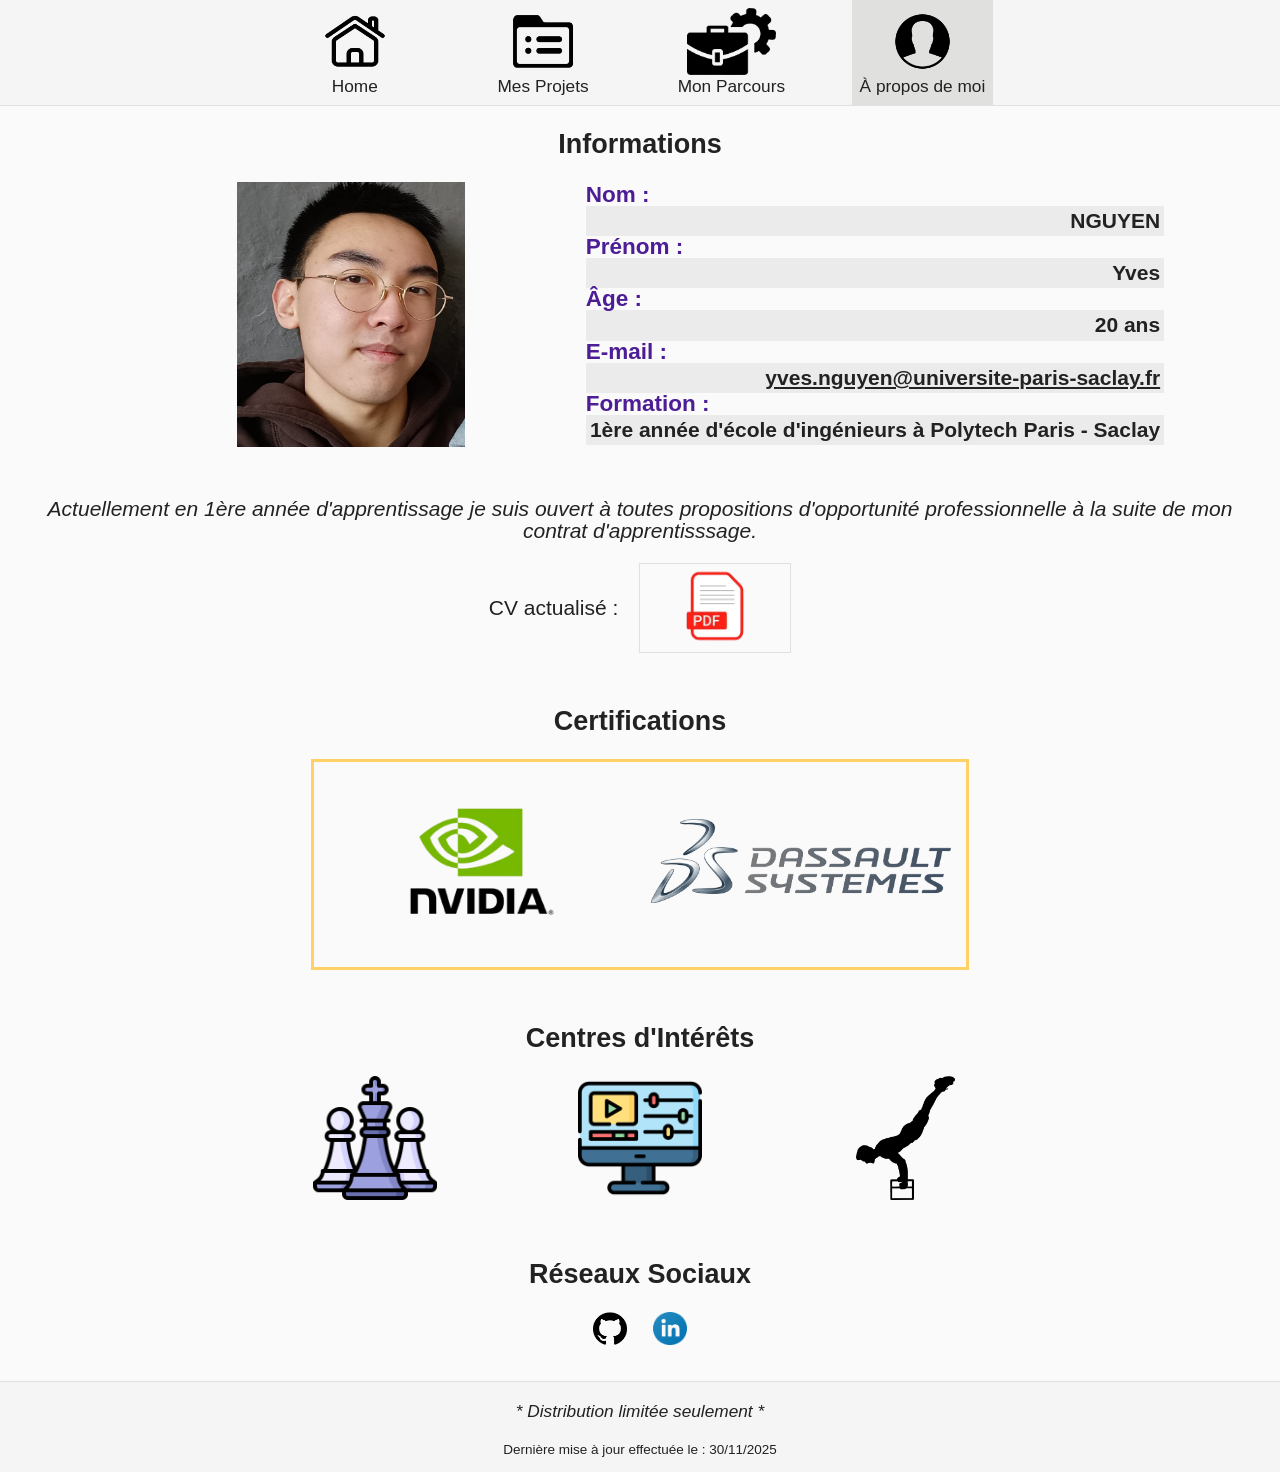
==== html/a_propos_de_moi.html @ 25fddba3 "Last rebase for personnal website + Deleted useless files" ====
<!DOCTYPE html>
<html lang="en">

<head>
    <meta charset="UTF-8">
    <meta name="viewport" content="width=device-width, initial-scale=1.0">
    <title>À Propos de Moi</title>
</head>

<link rel="stylesheet" href="../css/global.css">
<link rel="stylesheet" href="../css/menubar_header.css">
<link rel="stylesheet" href="../css/sidebar_phone.css">
<link rel="stylesheet" href="../css/main_section_a_propos_de_moi.css">

<body>
    <header>
        <div id="sidebar_phone">
            <div id="sidebar_phone_burger">
                <div id="sidebar_phone_burger_div">
                    <img src="../img/icons/burger_icon.png" alt="burger_menu">
                </div>
                <div id="sidebar_phone_container">
                    <div id="sidebar_phone_home">
                        <a id="sidebar_phone_home_a" href="../index.html">
                            <div>
                                <img src="../img/icons/home_icon.png" alt="home_section">
                                <p>Home</p>
                            </div>
                        </a>
                    </div>
                    <div id="sidebar_phone_myprojects">
                        <a id="sidebar_phone_myprojects_a" href="../html/mes_projets.html">
                            <div>
                                <img src="../img/icons/myprojects_icon.png" alt="mes_projets_section">
                                    <p>Mes Projets</p>
                            </div>
                        </a>  
                    </div>
                    <div id="sidebar_phone_experience">
                        <a id="sidebar_phone_experience_a" href="../html/mon_parcours.html">
                            <div>
                                <img src="../img/icons/experience_icon.png" alt="mon_parcours_section">
                                <p>Mon Parcours</p>
                            </div>
                        </a>  
                    </div>
                    <div id="sidebar_phone_about_me" class="demark">
                        <a id="sidebar_phone_about_me_a" href="../html/a_propos_de_moi.html">
                            <div>
                                <img src="../img/icons/about_me_icon.png" alt="a_propos_de_moi_section">
                                <p>À propos de moi</p>
                            </div>
                        </a>  
                    </div>
                </div>
            </div> 
        </div>
        <div id="menubar_header">
            <div id="menubar_header_home">
                <a id="menubar_header_home_a" href="../index.html">
                    <div id="menubar_header_home_a_div">
                        <img src="../img/icons/home_icon.png" alt="home_section">
                        <p>Home</p>
                    </div>
                </a>
            </div>
            <div id="menubar_header_myprojects">
                <a id="menubar_header_myprojects_a" href="../html/mes_projets.html">
                    <div id="menubar_header_myprojects_a_div">
                        <img src="../img/icons/myprojects_icon.png" alt="mes_projets_section">
                        <p>Mes Projets</p>
                    </div>
                </a>
            </div>
            <div id="menubar_header_experience">
                <a id="menubar_header_experience_a" href="../html/mon_parcours.html">
                    <div id="menubar_header_experience_a_div">
                        <img src="../img/icons/experience_icon.png" alt="mon_parcours_section">
                        <p>Mon Parcours</p>
                    </div>
                </a>
            </div>
            <div id="menubar_header_about_me" class="demark">
                <a id="menubar_header_about_me_a" href="../html/a_propos_de_moi.html">
                    <div id="menubar_header_about_me_a_div">
                        <img src="../img/icons/about_me_icon.png" alt="a_propos_de_moi_section">
                        <p>À propos de moi</p>
                    </div>
                </a>
            </div>
        </div>
        <div id="sidebar_phone_burger_exit"></div>
    </header>
    <main>
        <section id="section_info">
            <p id="section_info_title">Informations</p>
            <div id="top_me_info">
                <div id="photo_me_info">
                    <img src="../img/pictures/picture_me.jpg" alt="picture_me">
                </div>
                <div id="top_me_info_text">
                    <p class="top_me_info_text_header">Nom : </p>
                    <p class="top_me_info_text_body">NGUYEN</p>
                    <p class="top_me_info_text_header">Prénom : </p>
                    <p class="top_me_info_text_body">Yves</p>
                    <p class="top_me_info_text_header">Âge : </p>
                    <p class="top_me_info_text_body">20 ans</p>
                    <p class="top_me_info_text_header">E-mail : </p>
                    <a href="mailto:yves.nguyen@universite-paris-saclay.fr?"><p class="top_me_info_text_body">yves.nguyen@universite-paris-saclay.fr</p></a>
                    <p class="top_me_info_text_header">Formation : </p>
                    <p class="top_me_info_text_body">1ère année d'école d'ingénieurs à Polytech Paris - Saclay</p>
                </div>
                
            </div>
            <div id="top_me_info_desc">
                <p><i>Actuellement en 1ère année d'apprentissage je suis ouvert à toutes propositions d'opportunité professionnelle à la suite de mon contrat d'apprentisssage.</i></p>
            </div>
        </section>
        <section id="section_cv">
            <div id="cv_info">
                <div><p>CV actualisé : </p></div>
                <div id="cv_info_img">
                    <a href="../documents/pdf/CV.pdf" download="CV_YVES_NGUYEN">
                        <img src="../img/icons/cv_icon.png" alt="pdf_icon">
                    </a>
                </div>
            </div>
        </section>
        <section id="section_certifications">
            <p id="section_certif_title">Certifications</p>
            <div id="certif_nvidia">
                <div id="certif_nvidia_img"><img src="../img/icons/nvidia_icon.png" alt="nvidia_icon"></div>
                <div id="certif_dassault_img"><img src="../img/icons/dassault_systeme_icon.png" alt="dassault_icon"></div>
            </div>
        </section>
        <section id="section_interets">
            <p id="section_interets_title">Centres d'Intérêts</p>
            <div id="interets">
                <div id="interets_chess_img"><img src="../img/icons/chess_icon.png" alt="chess_icon"></div>
                <div id="interets_video_editing_img"><img src="../img/icons/video_editing_icon.png" alt="video_editing_icon"></div>
                <div id="interets_calisthenics_img"><img src="../img/icons/calisthenics_icon.png" alt="calisthenics_icon"></div>
            </div>
        </section>
        <section id="section_social">
            <p id="section_social_title">Réseaux Sociaux</p>
            <div id="social">
                <div id="social_github_img"><a href="https://github.com/snafu-8i" target="_blank"><img src="../img/icons/github_icon.png" alt="github_icon"></a></div>
                <div id="social_linkledin_img"><a href="https://www.linkedin.com/in/yves-nguyen-7147b52ba/" target="_blank"><img src="../img/icons/linkedin_icon.png" alt="linkledin_icon"></a></div>
            </div>
        </section>
    </main>
    <footer>
        <p>* Distribution limitée seulement *</p>
        <p id="footer_actualisation">Dernière mise à jour effectuée le : 30/11/2025</p>
    </footer>
</body>
<script src="../js/sidebar_burger.js"></script>
</html>
---- css/global.css ----
/*####################################
  #                                  #
  #    Global css of the page        #
  #                                  #
  ##################################*/

:root{
    --body_color : #222222;
    --border_color_general : #E0E0E0;
    --border_color_special : #ffd166;
    --border_color_mon_parcours :  #c1daca;
    --font_size_header : clamp(15px,10vw,1.15rem);
    --background_white_init : #F5F5F5;
    --font_main_section : clamp(16px,6vw,1.4rem);
    --font_main_section_mon_parcours : clamp(15px,5vw,1.4rem);
    --font_main_section_title : clamp(20px,6vw,1.8rem);
    --font_main_section_small_title : clamp(17px,5vw,1.5rem);
    --background_body : #FAFAFA;
    --body_color_title : #4C1D95;
    --border_color_warning : #7C2D12;
    --font_footer_act : clamp(10px,10vw,0.9rem);
    --link_demark_color : #a7c957;
    --background_a_propos_de_moi : rgb(235, 235, 235);
    --demark_color : #e0e0de; 
}

html{
    font:15px/22px arial,sans-serif;
}

body{
    margin : 0;
    color : var(--body_color);
    background-color: var(--background_body);
}

header{
    border-bottom : 1px solid var(--border_color_general);
    background-color: var(--background_white_init);
}

main{
    background-color: var(--background_body);
}

footer{
    border-top : 1px solid var(--border_color_general);
    font-size: var(--font_size_header);
    font-style: italic;
    font-family: 'Franklin Gothic Medium', 'Arial Narrow', Arial, sans-serif;
    text-align: center;
    display:flex;
    flex-direction: column;
    justify-content: center;
    align-items: center;
    background-color: var(--background_white_init);
}

#footer_actualisation{
    font-style:normal;
    font-size: var(--font_footer_act);
    padding-bottom:0.8em;
    margin: 0;
}

.demark{
    background-color: var(--demark_color);
}

@media (max-width:900px){
    header{
        display: flex;
    }
}
---- css/menubar_header.css ----
@import 'global.css';

/*####################################
  #                                  #
  #         Menubar css              #
  #                                  #
  ##################################*/

#menubar_header{
    display:flex;
    justify-content: center;
    gap : 3.5em;
}

#menubar_header_home, #menubar_header_myprojects, #menubar_header_experience, #menubar_header_about_me{
    text-align: center;
    font-size: var(--font_size_header);
    padding:0.4em;
}

#menubar_header_home_a, #menubar_header_myprojects_a, #menubar_header_experience_a, #menubar_header_about_me_a{
    text-decoration: none;
}

#menubar_header_home_a_div, #menubar_header_myprojects_a_div, #menubar_header_experience_a_div, #menubar_header_about_me_a_div{
    display:flex;
    flex-direction: column;
    align-items:center;
    border : 1px solid transparent;
}

#menubar_header_home_a:hover #menubar_header_home_a_div,#menubar_header_myprojects_a:hover #menubar_header_myprojects_a_div,#menubar_header_experience_a:hover #menubar_header_experience_a_div, #menubar_header_about_me_a:hover #menubar_header_about_me_a_div{
    transform : scale(1.04);
    transition : 0.35s ease-out;
}

#menubar_header_home_a_div img, #menubar_header_myprojects_a_div img, #menubar_header_experience_a_div img, #menubar_header_about_me_a_div img{
    object-fit: contain;
    aspect-ratio: 16/9;
    width:120px;
    max-width: 100%;
}

#menubar_header_home_a_div p, #menubar_header_myprojects_a_div p, #menubar_header_experience_a_div p, #menubar_header_about_me_a_div p{
    color:var(--body_color);
    margin-top : 0px;
    margin-bottom: 0px;
}


@media (max-width:900px){
    #menubar_header{
        display: none;
    }
    
}
---- css/sidebar_phone.css ----
@import 'global.css';

/*####################################
  #                                  #
  #    Sidebar_phone_responsive      #
  #                                  #
  ##################################*/

#sidebar_phone{
    display: none;
    flex-direction: column;
    width:125px;
    max-width:50%;
}

#sidebar_phone_container{
    width:125px;  
    overflow: hidden;
    background-color: var(--background_white_init);
    position:absolute;
    height:0;
    max-width:100%;
    z-index:1;
}

.sidebar_phone_container_added{
    border-right : 1px solid var(--border_color_general);
    border-bottom : 1px solid var(--border_color_general);
}

#sidebar_phone_burger{
    position: relative;
}
.sidebar_phone_burger_added{
    border-right : 1px solid var(--border_color_general);
}

#sidebar_phone_burger_div:hover{
    cursor: pointer;
}

#sidebar_phone_home_a, #sidebar_phone_myprojects_a, #sidebar_phone_experience_a, #sidebar_phone_about_me_a{
    text-decoration: none;
    color : var(--body_color);
}

#sidebar_phone_burger_div img, #sidebar_phone_home_a img, #sidebar_phone_myprojects_a img, #sidebar_phone_experience_a img, #sidebar_phone_about_me_a img{
    object-fit: contain;
    aspect-ratio: 16/9;
    width:100%;
}

#sidebar_phone_home, #sidebar_phone_myprojects, #sidebar_phone_experience, #sidebar_phone_about_me, #sidebar_phone_container{
    text-align: center;
    font-size: var(--font_size_header);
}

#sidebar_phone_burger_exit{
    flex-grow: 1;
    background-color: var(--background_white_init);
}



@media (max-width:900px){
    #sidebar_phone{
        display: flex;
    }
}
---- css/main_section_a_propos_de_moi.css ----
@import 'global.css';

/*####################################
  #                                  #
  #    CSS main_a_propos_de_moi      #
  #                                  #
  ##################################*/

#section_info{
    display:flex;
    flex-direction: column;
    align-items: center;
    margin-left: 2em;
    margin-right: 2em;
}

#section_info_title,#section_certif_title,#section_social_title,#section_interets_title{
    font-size: var(--font_main_section_title);
    text-align: center;
    font-weight: bold;
}

#top_me_info{
    display:flex;
    align-items: center;
    margin-bottom: 2em;
}

#photo_me_info{
    max-width:470px;
    min-width: 200px;
    display: flex;
}

#photo_me_info img{
    width:100%;
    object-fit: contain;
    aspect-ratio: 16/9;
}

#top_me_info_text{
    width:100%;
    max-width:1000px;
}

#top_me_info_text a{
    text-decoration: underline;
    color:var(--body_color);
}

.top_me_info_text_header{
    margin:0;
    font-size:  var(--font_main_section_small_title);
    color:var(--body_color_title);
    font-weight: bold;
}

.top_me_info_text_body{
    margin:0;
    display:flex;
    justify-content: end;
    padding:0.2em;
    font-weight: bold;
    font-size: var(--font_main_section);
    background-color: var(--background_a_propos_de_moi);
}

.top_me_info_text_body p{
    display: flex;
    margin:0;
}

#top_me_info_desc p{
    font-size: var(--font_main_section);
    text-align: center;
}

/*##############################################
  #                  Section CV                #
  #############################################*/

#section_cv{
    display:flex;
    flex-direction: column;
    align-items: center;
    margin-left: 2em;
    margin-right: 2em;
    margin-bottom:2em;
}

#cv_info{
    display: flex;
    justify-content: center;
    flex-wrap: wrap;
    gap:1em;
    align-items: center;
    font-size: var(--font_main_section);
}

#cv_info_img{
    max-width:150px;
    border: 1px solid var(--border_color_general);
}

#cv_info_img img{
    object-fit: contain;
    aspect-ratio: 16/9;
    width:100%;
}

/*##############################################
  #             Section Certications           #
  #############################################*/

#section_certifications{
    display:flex;
    flex-direction: column;
    align-items: center;
    margin-left: 2em;
    margin-right: 2em;
}

#certif_nvidia{
    display: flex;
    justify-content: center;
    align-items: center;
    gap: 1.5em;
    flex-wrap: wrap;
    border: 3px solid var(--border_color_special);
    padding:1em;
    margin-bottom: 2em;
}

#certif_nvidia_img,#certif_dassault_img{
    max-width:300px;
    min-width:170px;
}

#certif_nvidia_img img,#certif_dassault_img img{
    width:100%;
    object-fit: contain;
    aspect-ratio: 16/9;
}
/*##############################################
  #                Section Hobbys              #
  #############################################*/

#section_interets{
    display:flex;
    flex-direction: column;
    align-items: center;
    margin-left: 2em;
    margin-right: 2em;
}

#interets{
    display: flex;
    flex-wrap: wrap;
    justify-content: center;
    align-items: center;
    margin-bottom: 2em;
    gap:3em;
}

#interets_chess_img,#interets_video_editing_img,#interets_calisthenics_img{
    max-width:220px;
    min-width:160px;
}

#interets_chess_img img,#interets_video_editing_img img,#interets_calisthenics_img img{
    width:100%;
    object-fit: contain;
    aspect-ratio: 16/9;
    transition:0.3s;
}

#interets_chess_img img:hover{
    transform: scale(1.05);
}

#interets_video_editing_img img:hover{
    transform: scale(1.05);
}

#interets_calisthenics_img img:hover{
    transform: scale(1.05);
}

/*##############################################
  #                Section Social              #
  #############################################*/

#section_social{
    display:flex;
    flex-direction: column;
    align-items: center;
    margin-left: 2em;
    margin-right: 2em;
}

#social{
    display: flex;
    justify-content: center;
    align-items: center;
    margin-bottom: 2em;
}

#social_github_img img,#social_linkledin_img img{
    width:60px;
    object-fit: contain;
    aspect-ratio: 16/9;
}

@media (max-width:900px){
    #top_me_info{
        flex-direction: column;
        align-items: center;
    }
}
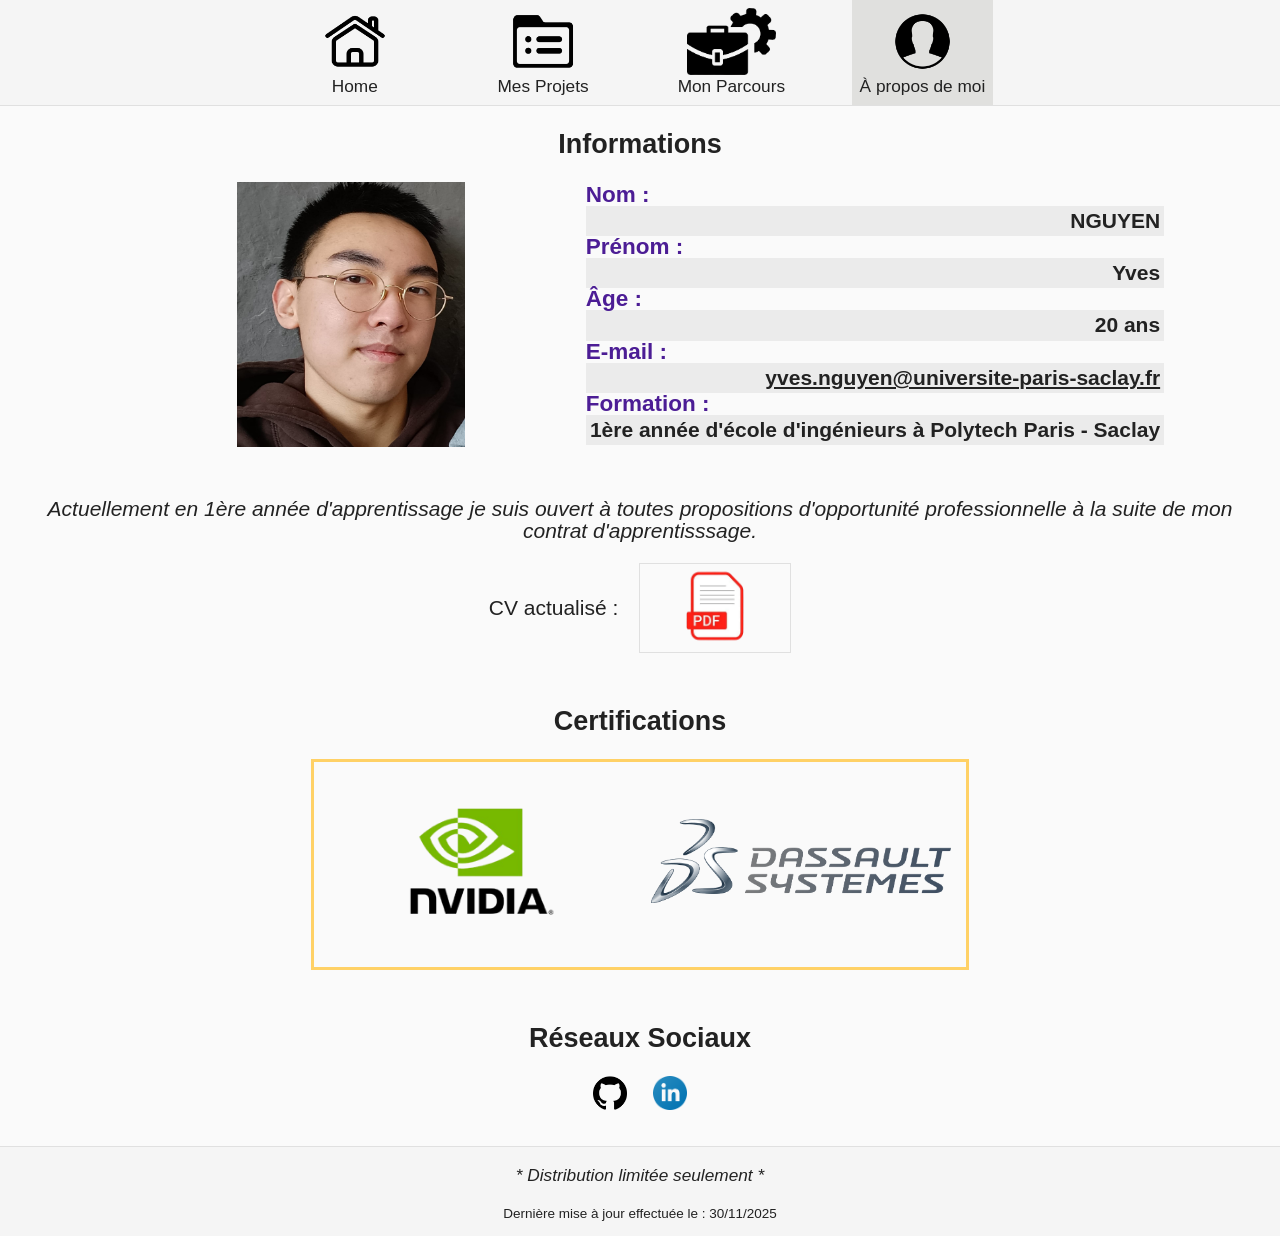
==== commit 73c2a3bb: "Last rebase for personnal website Previous Rebase for test" ====
--- a/html/a_propos_de_moi.html
+++ b/html/a_propos_de_moi.html
@@ -133,18 +133,10 @@
                 <div id="certif_dassault_img"><img src="../img/icons/dassault_systeme_icon.png" alt="dassault_icon"></div>
             </div>
         </section>
-        <section id="section_interets">
-            <p id="section_interets_title">Centres d'Intérêts</p>
-            <div id="interets">
-                <div id="interets_chess_img"><img src="../img/icons/chess_icon.png" alt="chess_icon"></div>
-                <div id="interets_video_editing_img"><img src="../img/icons/video_editing_icon.png" alt="video_editing_icon"></div>
-                <div id="interets_calisthenics_img"><img src="../img/icons/calisthenics_icon.png" alt="calisthenics_icon"></div>
-            </div>
-        </section>
         <section id="section_social">
             <p id="section_social_title">Réseaux Sociaux</p>
             <div id="social">
-                <div id="social_github_img"><a href="https://github.com/snafu-8i" target="_blank"><img src="../img/icons/github_icon.png" alt="github_icon"></a></div>
+                <div id="social_github_img"><a href="https://github.com/snafu-8i" target="_blank"><img src="../img/icons/github.png" alt="github_icon"></a></div>
                 <div id="social_linkledin_img"><a href="https://www.linkedin.com/in/yves-nguyen-7147b52ba/" target="_blank"><img src="../img/icons/linkedin_icon.png" alt="linkledin_icon"></a></div>
             </div>
         </section>
--- a/css/main_section_a_propos_de_moi.css
+++ b/css/main_section_a_propos_de_moi.css
@@ -14,7 +14,7 @@
     margin-right: 2em;
 }
 
-#section_info_title,#section_certif_title,#section_social_title,#section_interets_title{
+#section_info_title,#section_certif_title,#section_social_title{
     font-size: var(--font_main_section_title);
     text-align: center;
     font-weight: bold;
@@ -141,50 +141,6 @@
     object-fit: contain;
     aspect-ratio: 16/9;
 }
-/*##############################################
-  #                Section Hobbys              #
-  #############################################*/
-
-#section_interets{
-    display:flex;
-    flex-direction: column;
-    align-items: center;
-    margin-left: 2em;
-    margin-right: 2em;
-}
-
-#interets{
-    display: flex;
-    flex-wrap: wrap;
-    justify-content: center;
-    align-items: center;
-    margin-bottom: 2em;
-    gap:3em;
-}
-
-#interets_chess_img,#interets_video_editing_img,#interets_calisthenics_img{
-    max-width:220px;
-    min-width:160px;
-}
-
-#interets_chess_img img,#interets_video_editing_img img,#interets_calisthenics_img img{
-    width:100%;
-    object-fit: contain;
-    aspect-ratio: 16/9;
-    transition:0.3s;
-}
-
-#interets_chess_img img:hover{
-    transform: scale(1.05);
-}
-
-#interets_video_editing_img img:hover{
-    transform: scale(1.05);
-}
-
-#interets_calisthenics_img img:hover{
-    transform: scale(1.05);
-}
 
 /*##############################################
   #                Section Social              #
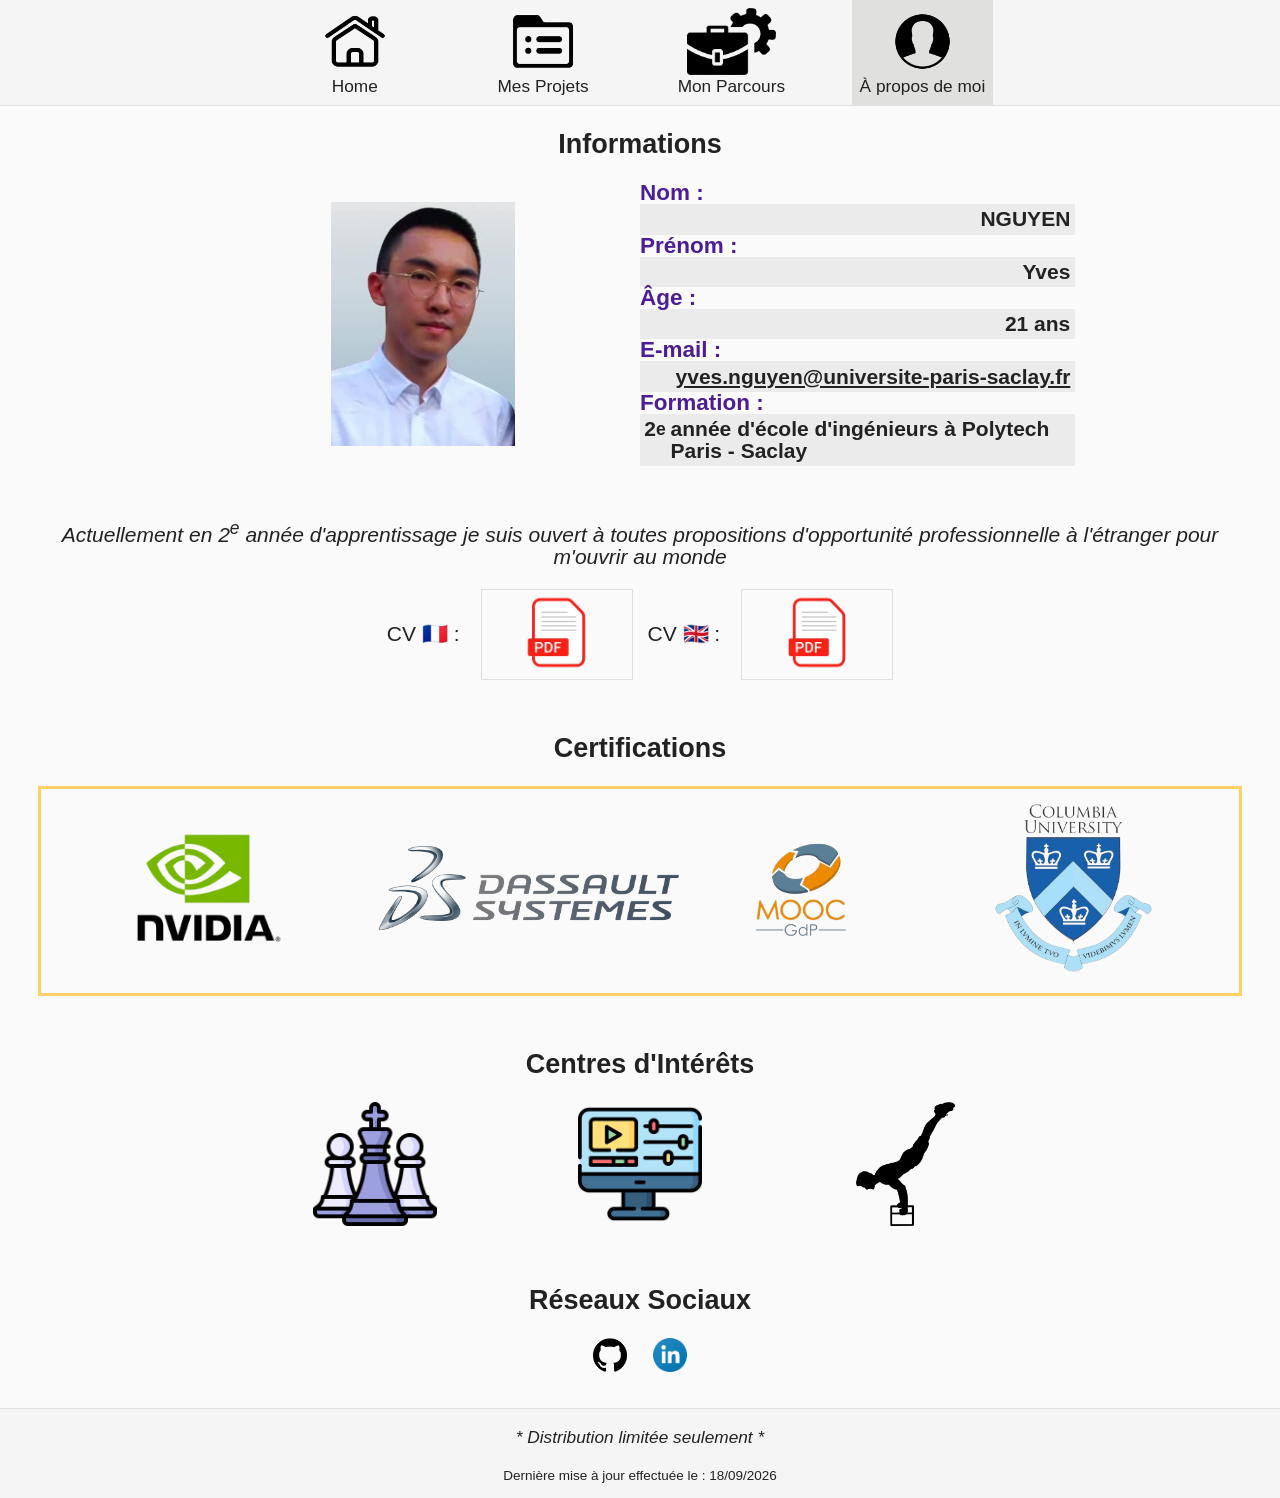
==== commit d2e0cb62: "Update" ====
--- a/html/a_propos_de_moi.html
+++ b/html/a_propos_de_moi.html
@@ -104,23 +104,31 @@
                     <p class="top_me_info_text_header">Prénom : </p>
                     <p class="top_me_info_text_body">Yves</p>
                     <p class="top_me_info_text_header">Âge : </p>
-                    <p class="top_me_info_text_body">20 ans</p>
+                    <p class="top_me_info_text_body">21 ans</p>
                     <p class="top_me_info_text_header">E-mail : </p>
                     <a href="mailto:yves.nguyen@universite-paris-saclay.fr?"><p class="top_me_info_text_body">yves.nguyen@universite-paris-saclay.fr</p></a>
                     <p class="top_me_info_text_header">Formation : </p>
-                    <p class="top_me_info_text_body">1ère année d'école d'ingénieurs à Polytech Paris - Saclay</p>
+                    <p class="top_me_info_text_body">2<sup style="margin-right: 5px;">e</sup>année d'école d'ingénieurs à Polytech Paris - Saclay</p>
                 </div>
                 
             </div>
             <div id="top_me_info_desc">
-                <p><i>Actuellement en 1ère année d'apprentissage je suis ouvert à toutes propositions d'opportunité professionnelle à la suite de mon contrat d'apprentisssage.</i></p>
+                <p><i>Actuellement en 2<sup>e</sup> année d'apprentissage je suis ouvert à toutes propositions d'opportunité professionnelle à l'étranger pour m'ouvrir au monde</i></p>
             </div>
         </section>
         <section id="section_cv">
             <div id="cv_info">
-                <div><p>CV actualisé : </p></div>
+                <div><p>CV 🇫🇷 : </p></div>
                 <div id="cv_info_img">
-                    <a href="../documents/pdf/CV.pdf" download="CV_YVES_NGUYEN">
+                    <a href="../documents/pdf/CV.pdf" download="CV_YVES_NGUYEN_FR">
+                        <img src="../img/icons/cv_icon.png" alt="pdf_icon">
+                    </a>
+                </div>
+            </div>
+            <div id="cv_info">
+                <div><p>CV 🇬🇧 : </p></div>
+                <div id="cv_info_img">
+                    <a href="../documents/pdf/CV_en.pdf" download="CV_YVES_NGUYEN_EN">
                         <img src="../img/icons/cv_icon.png" alt="pdf_icon">
                     </a>
                 </div>
@@ -131,19 +139,29 @@
             <div id="certif_nvidia">
                 <div id="certif_nvidia_img"><img src="../img/icons/nvidia_icon.png" alt="nvidia_icon"></div>
                 <div id="certif_dassault_img"><img src="../img/icons/dassault_systeme_icon.png" alt="dassault_icon"></div>
+                <div id="certif_gdp_img"><img src="../img/icons/mooc-gdp_icon.png" alt="gdp_icon"></div>
+                <div id="certif_columbia_img"><img src="../img/icons/columbia_icon.png" alt="columbia_icon"></div>
+            </div>
+        </section>
+        <section id="section_interets">
+            <p id="section_interets_title">Centres d'Intérêts</p>
+            <div id="interets">
+                <div id="interets_chess_img"><img src="../img/icons/chess_icon.png" alt="chess_icon"></div>
+                <div id="interets_video_editing_img"><img src="../img/icons/video_editing_icon.png" alt="video_editing_icon"></div>
+                <div id="interets_calisthenics_img"><img src="../img/icons/calisthenics_icon.png" alt="calisthenics_icon"></div>
             </div>
         </section>
         <section id="section_social">
             <p id="section_social_title">Réseaux Sociaux</p>
             <div id="social">
-                <div id="social_github_img"><a href="https://github.com/snafu-8i" target="_blank"><img src="../img/icons/github.png" alt="github_icon"></a></div>
+                <div id="social_github_img"><a href="https://github.com/snafu-8i" target="_blank"><img src="../img/icons/github_icon.png" alt="github_icon"></a></div>
                 <div id="social_linkledin_img"><a href="https://www.linkedin.com/in/yves-nguyen-7147b52ba/" target="_blank"><img src="../img/icons/linkedin_icon.png" alt="linkledin_icon"></a></div>
             </div>
         </section>
     </main>
     <footer>
         <p>* Distribution limitée seulement *</p>
-        <p id="footer_actualisation">Dernière mise à jour effectuée le : 30/11/2025</p>
+        <p id="footer_actualisation">Dernière mise à jour effectuée le : 18/09/2026</p>
     </footer>
 </body>
 <script src="../js/sidebar_burger.js"></script>
--- a/css/main_section_a_propos_de_moi.css
+++ b/css/main_section_a_propos_de_moi.css
@@ -14,7 +14,7 @@
     margin-right: 2em;
 }
 
-#section_info_title,#section_certif_title,#section_social_title{
+#section_info_title,#section_certif_title,#section_social_title,#section_interets_title{
     font-size: var(--font_main_section_title);
     text-align: center;
     font-weight: bold;
@@ -28,6 +28,7 @@
 
 #photo_me_info{
     max-width:470px;
+    width: 100%;
     min-width: 200px;
     display: flex;
 }
@@ -81,11 +82,13 @@
 
 #section_cv{
     display:flex;
-    flex-direction: column;
+    flex-direction: row;
+    justify-content: center;
     align-items: center;
     margin-left: 2em;
     margin-right: 2em;
     margin-bottom:2em;
+    gap: 15px;
 }
 
 #cv_info{
@@ -106,6 +109,14 @@
     object-fit: contain;
     aspect-ratio: 16/9;
     width:100%;
+}
+
+@media (max-width:900px){
+    #section_cv{
+        margin-left: 0;
+        margin-right: 0;
+        margin-bottom: 0;
+    }
 }
 
 /*##############################################
@@ -131,15 +142,59 @@
     margin-bottom: 2em;
 }
 
-#certif_nvidia_img,#certif_dassault_img{
+#certif_nvidia_img,#certif_dassault_img,#certif_gdp_img, #certif_columbia_img{
     max-width:300px;
     min-width:170px;
 }
 
-#certif_nvidia_img img,#certif_dassault_img img{
-    width:100%;
-    object-fit: contain;
-    aspect-ratio: 16/9;
+#certif_nvidia_img img,#certif_dassault_img img, #certif_gdp_img img, #certif_columbia_img img{
+    width:100%;
+    object-fit: contain;
+    aspect-ratio: 16/9;
+}
+/*##############################################
+  #                Section Hobbys              #
+  #############################################*/
+
+#section_interets{
+    display:flex;
+    flex-direction: column;
+    align-items: center;
+    margin-left: 2em;
+    margin-right: 2em;
+}
+
+#interets{
+    display: flex;
+    flex-wrap: wrap;
+    justify-content: center;
+    align-items: center;
+    margin-bottom: 2em;
+    gap:3em;
+}
+
+#interets_chess_img,#interets_video_editing_img,#interets_calisthenics_img{
+    max-width:220px;
+    min-width:160px;
+}
+
+#interets_chess_img img,#interets_video_editing_img img,#interets_calisthenics_img img{
+    width:100%;
+    object-fit: contain;
+    aspect-ratio: 16/9;
+    transition:0.3s;
+}
+
+#interets_chess_img img:hover{
+    transform: scale(1.05);
+}
+
+#interets_video_editing_img img:hover{
+    transform: scale(1.05);
+}
+
+#interets_calisthenics_img img:hover{
+    transform: scale(1.05);
 }
 
 /*##############################################
